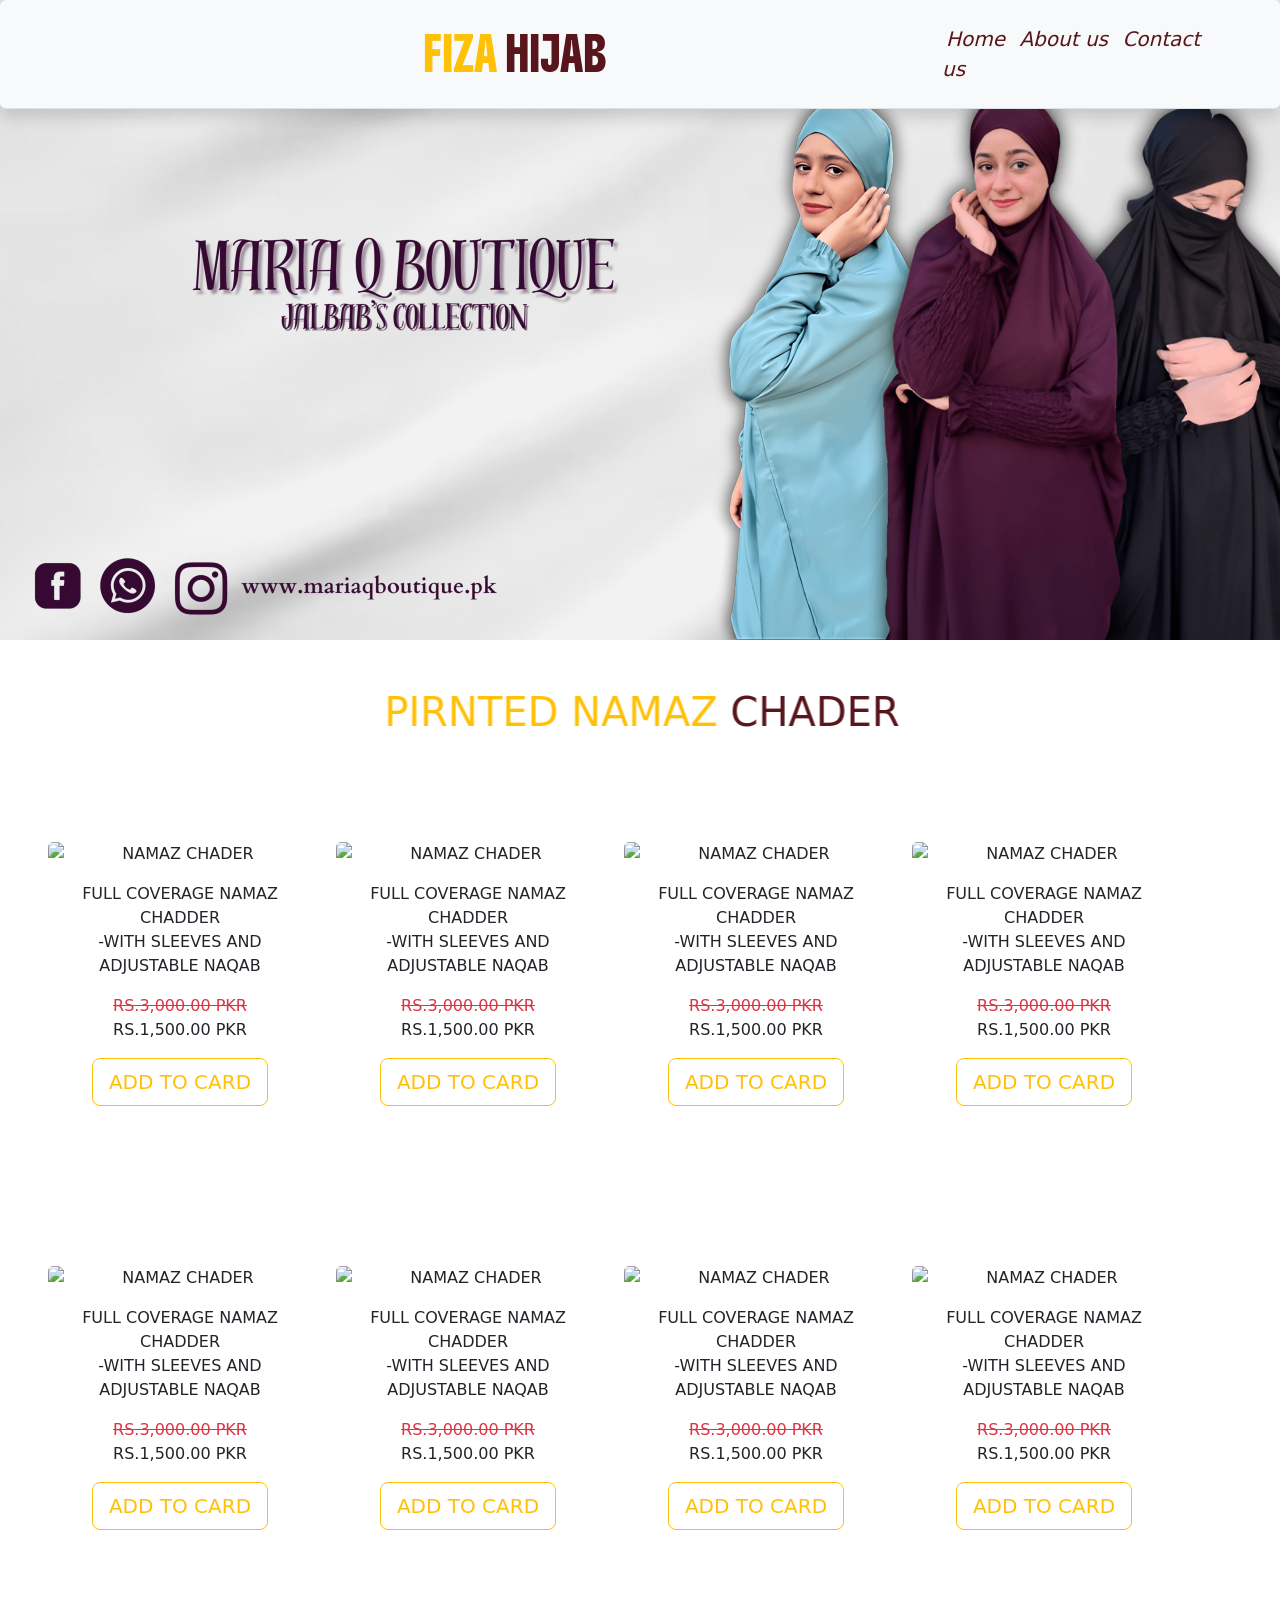
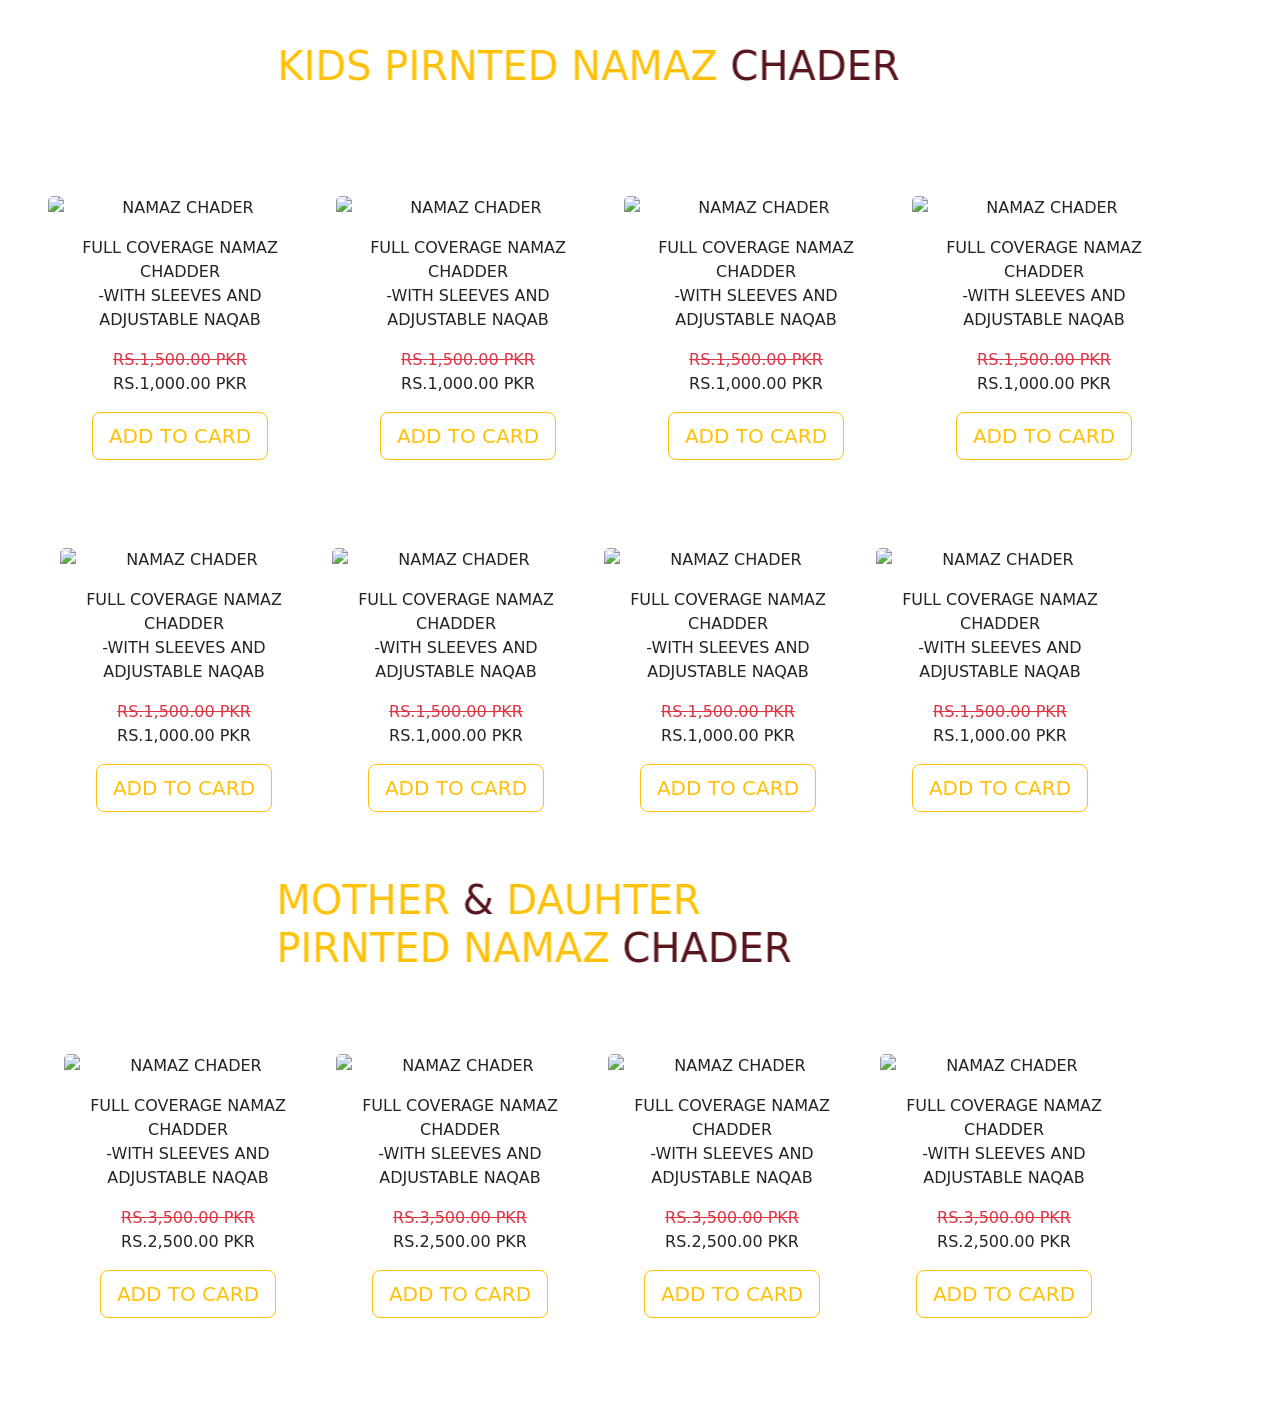
==== index.html @ 10ebd810 "done" ====
<!doctype html>
<html lang="en">

<head>
  <meta charset="utf-8">
  <meta name="viewport" content="width=device-width, initial-scale=1">
  <link rel="preconnect" href="https://fonts.googleapis.com">
  <link rel="preconnect" href="https://fonts.gstatic.com" crossorigin>
  <link href="https://fonts.googleapis.com/css2?family=Boldonse&display=swap" rel="stylesheet">
  <title>FIZA HIJAB</title>
  <link href="https://cdn.jsdelivr.net/npm/bootstrap@5.3.8/dist/css/bootstrap.min.css" rel="stylesheet"
    integrity="sha384-sRIl4kxILFvY47J16cr9ZwB07vP4J8+LH7qKQnuqkuIAvNWLzeN8tE5YBujZqJLB" crossorigin="anonymous">

  <link rel="shortcut icon" href="./Screenshot 2025-09-05 185003.png" type="image/x-icon">
  <link rel="stylesheet" href="style.css">
  <link rel="stylesheet" href="https://cdnjs.cloudflare.com/ajax/libs/font-awesome/7.0.1/css/all.min.css"
    integrity="sha512-2SwdPD6INVrV/lHTZbO2nodKhrnDdJK9/kg2XD1r9uGqPo1cUbujc+IYdlYdEErWNu69gVcYgdxlmVmzTWnetw=="
    crossorigin="anonymous" referrerpolicy="no-referrer" />
  <link href="https://cdn.jsdelivr.net/npm/bootstrap@5.3.8/dist/css/bootstrap.min.css" rel="stylesheet"
    integrity="sha384-sRIl4kxILFvY47J16cr9ZwB07vP4J8+LH7qKQnuqkuIAvNWLzeN8tE5YBujZqJLB" crossorigin="anonymous">
</head>

<body>
  <!-- navber start -->
  <nav class="navbar bg-body-tertiary p-4 border-bottom shadow p-3 mb-5 bg-body-tertiary rounded fixed-top ">

    <div class="container-fluid row  ">
      <div class="col-lg-3 col-12 fs-2 ">
        <a target="_blank" href="https://www.facebook.com/share/19aLzdrDQo/"><i
            class="fa-brands d-inline-block fa-facebook text-danger-emphasis f-hover"></i></a>
        <a target="_blank" href="#"><i
            class="fa-brands d-inline-block fa-instagram text-danger-emphasis f-hover"></i></a>
        <a target="_blank" href="#"><i class="fa-brands d-inline-block fa-tiktok  text-danger-emphasis f-hover"></i></a>
        <a target="_blank" href="#"><i
            class="fa-brands d-inline-block fa-whatsapp  text-danger-emphasis f-hover"></i></a>
      </div>
      <span class="navbar-brand text-warning col-12 col-lg-5 ms-auto display-1 fiza-1 fs-2">FIZA <span
          class="text-danger-emphasis fiza-1">HIJAB</span></span>

      <div class="col-lg-3 col-12 fs-5 text-decoration-none   ">
        <a class="fst-italic text-danger-emphasis f-hover text-decoration-none mx-1  " href="#">Home</a>
        <a class="fst-italic text-danger-emphasis f-hover text-decoration-none mx-1  " href="#">About us</a>
        <a class="fst-italic text-danger-emphasis f-hover text-decoration-none mx-1  " href="#">Contact us</a>
      </div>
    </div>

  </nav>

  <!-- navber end -->

  <!-- carousel start -->
  <div id="carouselExampleSlidesOnly" class="carousel slide" data-bs-ride="carousel">
    <div class="carousel-inner">
      <div class="carousel-item active">
        <img src="./mimg1.png" class="d-block w-100" alt="...">
      </div>
    </div>
  </div>
  <!-- carousel end -->
  <div class="h1fast1 text-danger-emphasis   mt-5 ">
    <h1>
      <marquee scrollamount="20" behavior="alternate" direction=""><span class="text-warning">PIRNTED  NAMAZ</span> CHADER
      </marquee>
    </h1>
  </div>
<!-- card div -->
<div class="container-fluid mt-5 p-5 row ">
<!-- card div -->

  <!-- 1st card  -->
<div class="card border border-0 text-center text-uppercase fn-1 col-12 col-md-6 col-lg-4" style="width: 18rem; ">
    <img  src="https://nestmart.pk/cdn/shop/files/Black_Printed_2.jpg?v=1755977857&width=1946" class="card-img-top" alt="namaz chader">
  <div class="card-body">
    <p class="card-text">FULL COVERAGE NAMAZ CHADDER <br>
    -with Sleeves and Adjustable Naqab</p>
    <p><del class="text-danger">Rs.3,000.00 PKR</del>  Rs.1,500.00 PKR</p>
    <a href="#" class="btn btn-outline-warning btn-lg ">ADD TO CARD</a>
  </div>
</div>
  <!-- end card -->
  
  <!-- 2nd card  -->
<div class="card border border-0 text-center text-uppercase fn-1 col-12 col-md-6 col-lg-4" style="width: 18rem; ">
    <img  src="https://encrypted-tbn0.gstatic.com/images?q=tbn:ANd9GcQ2t7GdJTYSuNLgSUA1rdZGjd8Aihmy1nOTPZFZrB8t_MzthNWeuzwJ4FavYzK85d4iuAw&usqp=CAU" class="card-img-top" alt="namaz chader">
  <div class="card-body">
    <p class="card-text">FULL COVERAGE NAMAZ CHADDER <br>
    -with Sleeves and Adjustable Naqab</p>
    <p><del class="text-danger">Rs.3,000.00 PKR</del>  Rs.1,500.00 PKR</p>
    <a href="#" class="btn btn-outline-warning btn-lg ">ADD TO CARD</a>
  </div>
</div>
  <!-- end card -->
  <!-- 3rd card  -->
<div class="card border border-0 text-center text-uppercase fn-1 col-12 col-md-6 col-lg-4" style="width: 18rem; ">
    <img  src="https://nestmart.pk/cdn/shop/files/Blue_Printed_1.jpg?v=1755977159&width=1946" class="card-img-top" alt="namaz chader">
  <div class="card-body">
    <p class="card-text">FULL COVERAGE NAMAZ CHADDER <br>
    -with Sleeves and Adjustable Naqab</p>
    <p><del class="text-danger">Rs.3,000.00 PKR</del>  Rs.1,500.00 PKR</p>
    <a href="#" class="btn btn-outline-warning btn-lg ">ADD TO CARD</a>
  </div>
</div>
  <!-- end card -->
  <!-- 4th card  -->
<div class="card border border-0 text-center text-uppercase fn-1 col-12 col-md-6 col-lg-4" style="width: 18rem; ">
    <img  src="https://encrypted-tbn0.gstatic.com/images?q=tbn:ANd9GcSQnok2SyeqtobXAgbUBeFMsJUK493Luf7ul19SRdlvSRoyYOZaDI8KP3OUewL8m6Y6zNc&usqp=CAU" class="card-img-top" alt="namaz chader">
  <div class="card-body">
    <p class="card-text">FULL COVERAGE NAMAZ CHADDER <br>
    -with Sleeves and Adjustable Naqab</p>
    <p><del class="text-danger">Rs.3,000.00 PKR</del>  Rs.1,500.00 PKR</p>
    <a href="#" class="btn btn-outline-warning btn-lg ">ADD TO CARD</a>
  </div>
</div>
  <!-- end card -->
</div>
  <!--2nd  card div -->
<div class="container-fluid mt-5 p-5 row ">
<!-- 2nd card div -->

  <!-- 5 card  -->
<div class="card border border-0 text-center text-uppercase fn-1 col-12 col-md-6 col-lg-4" style="width: 18rem; ">
    <img  src="https://thehijabeez.com.pk/cdn/shop/files/fb73f946-faf1-48b0-8425-aaac1136eb5e_1024x1024.jpg?v=1758300434" class="card-img-top" alt="namaz chader">
  <div class="card-body">
    <p class="card-text">FULL COVERAGE NAMAZ CHADDER <br>
    -with Sleeves and Adjustable Naqab</p>
    <p><del class="text-danger">Rs.3,000.00 PKR</del>  Rs.1,500.00 PKR</p>
    <a href="#" class="btn btn-outline-warning btn-lg ">ADD TO CARD</a>
  </div>
</div>
  <!-- end card -->
  
  <!-- 6 card  -->
<div class="card border border-0 text-center text-uppercase fn-1 col-12 col-md-6 col-lg-4" style="width: 18rem; ">
    <img  src="https://encrypted-tbn0.gstatic.com/images?q=tbn:ANd9GcSLEqKUgFFLWQw05s180hujdujSsFM_Joxyld-nWchlsbY2Rb70YZp7on-0rW2z0EnFUEc&usqp=CAU" class="card-img-top" alt="namaz chader">
  <div class="card-body">
    <p class="card-text">FULL COVERAGE NAMAZ CHADDER <br>
    -with Sleeves and Adjustable Naqab</p>
    <p><del class="text-danger">Rs.3,000.00 PKR</del>  Rs.1,500.00 PKR</p>
    <a href="#" class="btn btn-outline-warning btn-lg ">ADD TO CARD</a>
  </div>
</div>
  <!-- end card -->
  <!-- 7 card  -->
<div class="card border border-0 text-center text-uppercase fn-1 col-12 col-md-6 col-lg-4" style="width: 18rem; ">
    <img  src="https://thehijabeez.com.pk/cdn/shop/files/a576ddaf-c720-4d06-ae39-fe94fb3ca249_1_1080x.jpg?v=1758300332" class="card-img-top" alt="namaz chader">
  <div class="card-body">
    <p class="card-text">FULL COVERAGE NAMAZ CHADDER <br>
    -with Sleeves and Adjustable Naqab</p>
    <p><del class="text-danger">Rs.3,000.00 PKR</del>  Rs.1,500.00 PKR</p>
    <a href="#" class="btn btn-outline-warning btn-lg ">ADD TO CARD</a>
  </div>
</div>
  <!-- end card -->
  <!-- 8 card  -->
<div class="card border border-0 text-center text-uppercase fn-1 col-12 col-md-6 col-lg-4" style="width: 18rem; ">
    <img  src="https://thehijabeez.com.pk/cdn/shop/files/8c40b5a5-022a-465f-9824-40803492037e_1080x.jpg?v=1758300287" class="card-img-top" alt="namaz chader">
  <div class="card-body">
    <p class="card-text">FULL COVERAGE NAMAZ CHADDER <br>
    -with Sleeves and Adjustable Naqab</p>
    <p><del class="text-danger">Rs.3,000.00 PKR</del>  Rs.1,500.00 PKR</p>
    <a href="#" class="btn btn-outline-warning btn-lg ">ADD TO CARD</a>
  </div>
</div>
  <!-- end card -->
</div>

<div class="h1fast1 text-danger-emphasis   mt-5 ">
    <h1>
      <marquee scrollamount="20" behavior="alternate" direction=""><span class="text-warning">KIDS PIRNTED  NAMAZ</span> CHADER
      </marquee>
    </h1>
  </div>
  
  <!--k 1  card div -->
<div class="container-fluid mt-5 p-5 row ">
<!-- k 1 card div -->

  <!-- 1 card  -->
<div class="card border border-0 text-center text-uppercase fn-1 col-12 col-md-6 col-lg-4" style="width: 18rem; ">
    <img  src="https://i0.wp.com/clothifydotpk.com/wp-content/uploads/2025/07/KNC_01_131-8.webp?fit=620%2C620&ssl=1" class="card-img-top" alt="namaz chader">
  <div class="card-body">
    <p class="card-text">FULL COVERAGE NAMAZ CHADDER <br>
    -with Sleeves and Adjustable Naqab</p>
    <p><del class="text-danger">Rs.1,500.00 PKR</del>  Rs.1,000.00 PKR</p>
    <a href="#" class="btn btn-outline-warning btn-lg ">ADD TO CARD</a>
  </div>
</div>
  <!-- end card -->
  
  
  <!-- 2 card  -->
<div class="card border border-0 text-center text-uppercase fn-1 col-12 col-md-6 col-lg-4" style="width: 18rem; ">
    <img  src="https://i0.wp.com/clothifydotpk.com/wp-content/uploads/2025/07/KNC_01_129-4.webp?fit=430%2C430&ssl=1" class="card-img-top" alt="namaz chader">
  <div class="card-body">
    <p class="card-text">FULL COVERAGE NAMAZ CHADDER <br>
    -with Sleeves and Adjustable Naqab</p>
    <p><del class="text-danger">Rs.1,500.00 PKR</del>  Rs.1,000.00 PKR</p>
    <a href="#" class="btn btn-outline-warning btn-lg ">ADD TO CARD</a>
  </div>
</div>
  <!-- end card -->
  
  <!-- 3 card  -->
<div class="card border border-0 text-center text-uppercase fn-1 col-12 col-md-6 col-lg-4" style="width: 18rem; ">
    <img  src="https://i0.wp.com/clothifydotpk.com/wp-content/uploads/2025/07/KNC_01_131-10.webp?fit=620%2C620&ssl=1" class="card-img-top" alt="namaz chader">
  <div class="card-body">
    <p class="card-text">FULL COVERAGE NAMAZ CHADDER <br>
    -with Sleeves and Adjustable Naqab</p>
    <p><del class="text-danger">Rs.1,500.00 PKR</del>  Rs.1,000.00 PKR</p>
    <a href="#" class="btn btn-outline-warning btn-lg ">ADD TO CARD</a>
  </div>
</div>
  <!-- end card -->
  
  <!-- 4 card  -->
<div class="card border border-0 text-center text-uppercase fn-1 col-12 col-md-6 col-lg-4" style="width: 18rem; ">
    <img  src="https://i0.wp.com/clothifydotpk.com/wp-content/uploads/2025/07/KNC_01_128-1.webp?fit=430%2C430&ssl=1" class="card-img-top" alt="namaz chader">
  <div class="card-body">
    <p class="card-text">FULL COVERAGE NAMAZ CHADDER <br>
    -with Sleeves and Adjustable Naqab</p>
    <p><del class="text-danger">Rs.1,500.00 PKR</del>  Rs.1,000.00 PKR</p>
    <a href="#" class="btn btn-outline-warning btn-lg ">ADD TO CARD</a>
  </div>
</div>
  <!-- end card -->
  
    <!--k 2  card div -->
<div class="container-fluid mt-5 p-4 row ">
<!-- k 2 card div -->

  <!-- 5 card  -->
<div class="card border border-0 text-center text-uppercase fn-1 col-12 col-md-6 col-lg-4" style="width: 17rem; ">
    <img  src="https://i0.wp.com/clothifydotpk.com/wp-content/uploads/2025/09/NC_87_0675-3.jpeg?fit=430%2C430&ssl=1" class="card-img-top" alt="namaz chader">
  <div class="card-body">
    <p class="card-text">FULL COVERAGE NAMAZ CHADDER <br>
    -with Sleeves and Adjustable Naqab</p>
    <p><del class="text-danger">Rs.1,500.00 PKR</del>  Rs.1,000.00 PKR</p>
    <a href="#" class="btn btn-outline-warning btn-lg ">ADD TO CARD</a>
  </div>
</div>
  <!-- end card -->
  
  
  <!-- 6 card  -->
<div class="card border border-0 text-center text-uppercase fn-1 col-12 col-md-6 col-lg-4" style="width: 17rem; ">
    <img  src="https://encrypted-tbn0.gstatic.com/images?q=tbn:ANd9GcSHsXSlR7_ahhY0a69qNhg3-5O04A54MzZ312PqrbNtUy6qPBqxAMJPSV-TQIoI1QElXtY&usqp=CAU" class="card-img-top" alt="namaz chader">
  <div class="card-body">
    <p class="card-text">FULL COVERAGE NAMAZ CHADDER <br>
    -with Sleeves and Adjustable Naqab</p>
    <p><del class="text-danger">Rs.1,500.00 PKR</del>  Rs.1,000.00 PKR</p>
    <a href="#" class="btn btn-outline-warning btn-lg ">ADD TO CARD</a>
  </div>
</div>
  <!-- end card -->
  
  <!-- 7 card  -->
<div class="card border border-0 text-center text-uppercase fn-1 col-12 col-md-6 col-lg-4" style="width: 17rem; ">
    <img  src="https://i0.wp.com/clothifydotpk.com/wp-content/uploads/2025/07/Kids_016348-26.webp?fit=430%2C430&ssl=1" class="card-img-top" alt="namaz chader">
  <div class="card-body">
    <p class="card-text">FULL COVERAGE NAMAZ CHADDER <br>
    -with Sleeves and Adjustable Naqab</p>
    <p><del class="text-danger">Rs.1,500.00 PKR</del>  Rs.1,000.00 PKR</p>
    <a href="#" class="btn btn-outline-warning btn-lg ">ADD TO CARD</a>
  </div>
</div>
  <!-- end card -->
  
  <!-- 8 card  -->
<div class="card border border-0 text-center text-uppercase fn-1 col-12 col-md-6 col-lg-4" style="width: 17rem; ">
    <img  src="https://i0.wp.com/clothifydotpk.com/wp-content/uploads/2025/07/Kids_016348-24.webp?fit=620%2C620&ssl=1" class="card-img-top" alt="namaz chader">
  <div class="card-body">
    <p class="card-text">FULL COVERAGE NAMAZ CHADDER <br>
    -with Sleeves and Adjustable Naqab</p>
    <p><del class="text-danger">Rs.1,500.00 PKR</del>  Rs.1,000.00 PKR</p>
    <a href="#" class="btn btn-outline-warning btn-lg ">ADD TO CARD</a>
  </div>
</div>
  <!-- end card -->
  
<div class="h1fast1 text-danger-emphasis   mt-5 ">
    <h1>
      <marquee scrollamount="20" behavior="alternate" direction=""><span class="text-warning">MOTHER <span class="text-danger-emphasis">&</span>  DAUHTER <br> PIRNTED  NAMAZ</span> CHADER
      </marquee>
    </h1>
  </div>
  
  <!--m d 1  card div -->
<div class="container-fluid mt-5 p-3 row ">
<!-- m d 1 card div -->

  <!-- 1 card  -->
<div class="card border border-0 text-center text-uppercase fn-1 col-12 col-md-6 col-lg-4" style="width: 17rem; ">
    <img  src="https://www.myridah.com/cdn/shop/files/IMG_1886_2875x.heic?v=1755846395" class="card-img-top" alt="namaz chader">
  <div class="card-body">
    <p class="card-text">FULL COVERAGE NAMAZ CHADDER <br>
    -with Sleeves and Adjustable Naqab</p>
    <p><del class="text-danger">Rs.3,500.00 PKR</del>  Rs.2,500.00 PKR</p>
    <a href="#" class="btn btn-outline-warning btn-lg ">ADD TO CARD</a>
  </div>
</div>
  <!-- end card -->
  <!-- 2 card  -->
<div class="card border border-0 text-center text-uppercase fn-1 col-12 col-md-6 col-lg-4" style="width: 17rem; ">
    <img  src="https://encrypted-tbn0.gstatic.com/images?q=tbn:ANd9GcTVSI5Usj8Eyuk9NFDyIeNI9KNn0sMAA9sJHeyNDo996BEfHf8R6nX0EuRWQoADFwHW1hs&usqp=CAU" class="card-img-top" alt="namaz chader">
  <div class="card-body">
    <p class="card-text">FULL COVERAGE NAMAZ CHADDER <br>
    -with Sleeves and Adjustable Naqab</p>
    <p><del class="text-danger">Rs.3,500.00 PKR</del>  Rs.2,500.00 PKR</p>
    <a href="#" class="btn btn-outline-warning btn-lg ">ADD TO CARD</a>
  </div>
</div>
  <!-- end card -->
  <!-- 3 card  -->
<div class="card border border-0 text-center text-uppercase fn-1 col-12 col-md-6 col-lg-4" style="width: 17rem; ">
    <img  src="https://encrypted-tbn0.gstatic.com/images?q=tbn:ANd9GcQxvTDb_nmtfLIZoaVXEabsSWBiqWGL2kjpuYx4VvylIm1HzwGL3Dp1R8AJ00SD0vdVK-4&usqp=CAU" class="card-img-top" alt="namaz chader">
  <div class="card-body">
    <p class="card-text">FULL COVERAGE NAMAZ CHADDER <br>
    -with Sleeves and Adjustable Naqab</p>
    <p><del class="text-danger">Rs.3,500.00 PKR</del>  Rs.2,500.00 PKR</p>
    <a href="#" class="btn btn-outline-warning btn-lg ">ADD TO CARD</a>
  </div>
</div>
  <!-- end card -->
  <!-- 4 card  -->
<div class="card border border-0 text-center text-uppercase fn-1 col-12 col-md-6 col-lg-4" style="width: 17rem; ">
    <img  src="https://encrypted-tbn0.gstatic.com/images?q=tbn:ANd9GcSTZKk8ZSHGhzzXc7JnEbcPeNb1FQL9WliFCXaIwSWEve6ct7aguDvtCYqHVpZ1JR9-Xxk&usqp=CAU" class="card-img-top" alt="namaz chader">
  <div class="card-body">
    <p class="card-text">FULL COVERAGE NAMAZ CHADDER <br>
    -with Sleeves and Adjustable Naqab</p>
    <p><del class="text-danger">Rs.3,500.00 PKR</del>  Rs.2,500.00 PKR</p>
    <a href="#" class="btn btn-outline-warning btn-lg ">ADD TO CARD</a>
  </div>
</div>
  <!-- end card -->
  
  
  
  
  
  
  <script src="https://cdn.jsdelivr.net/npm/bootstrap@5.3.8/dist/js/bootstrap.bundle.min.js"
    integrity="sha384-FKyoEForCGlyvwx9Hj09JcYn3nv7wiPVlz7YYwJrWVcXK/BmnVDxM+D2scQbITxI"
    crossorigin="anonymous"></script>
  <script src="https://cdn.jsdelivr.net/npm/bootstrap@5.3.8/dist/js/bootstrap.bundle.min.js"
    integrity="sha384-FKyoEForCGlyvwx9Hj09JcYn3nv7wiPVlz7YYwJrWVcXK/BmnVDxM+D2scQbITxI"
    crossorigin="anonymous"></script>

</body>

</html>
---- style.css ----
.fiza-1{
    font-family: "Boldonse", system-ui;
  font-weight: 400;
  font-style: normal;
}
.fiza-2{
     font-family: "Story Script", sans-serif;
  font-weight: 400;
  font-style: normal;
}
.f-hover:hover{
  color: rgb(241, 174, 18) !important;
}

.fn-1{
   transform: rotate(); 
    transition: transform 0.5s ease-in-out;
}
.fn-1:hover {
  transform: rotate(360deg);
}
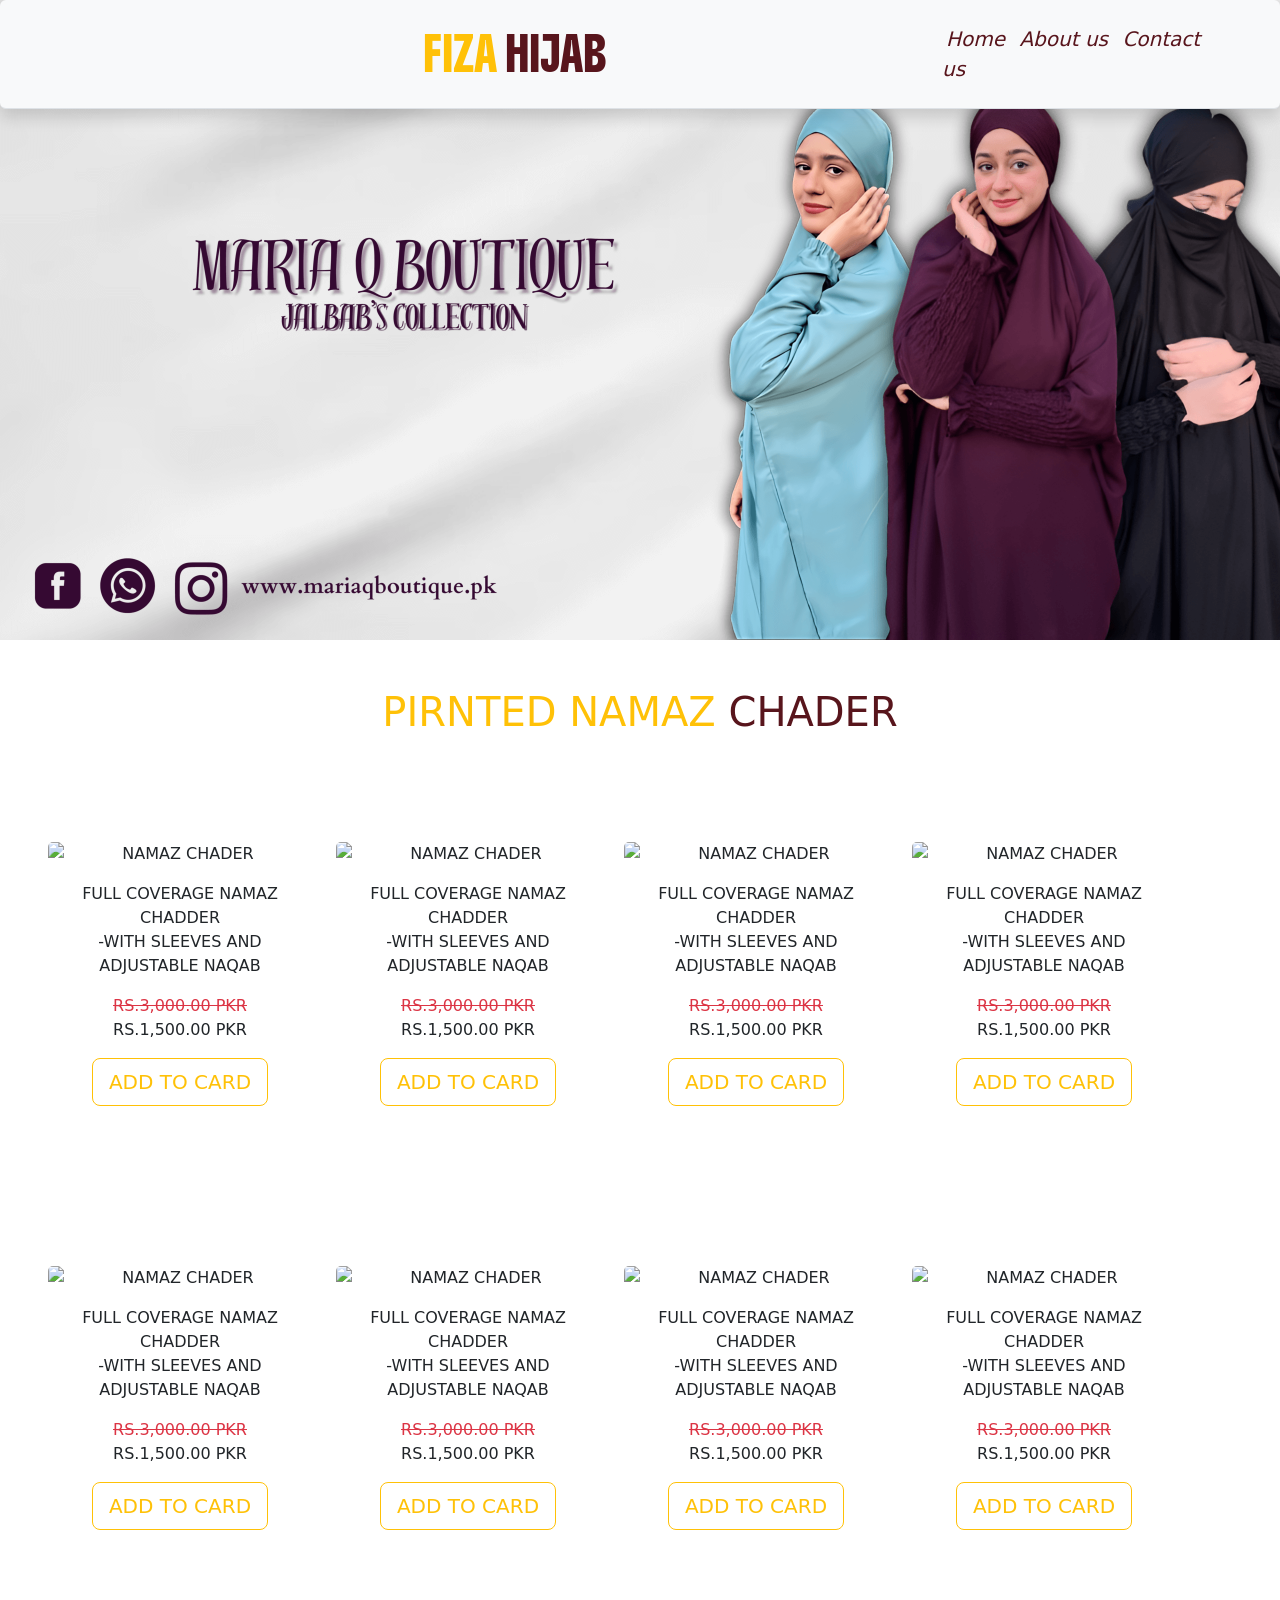
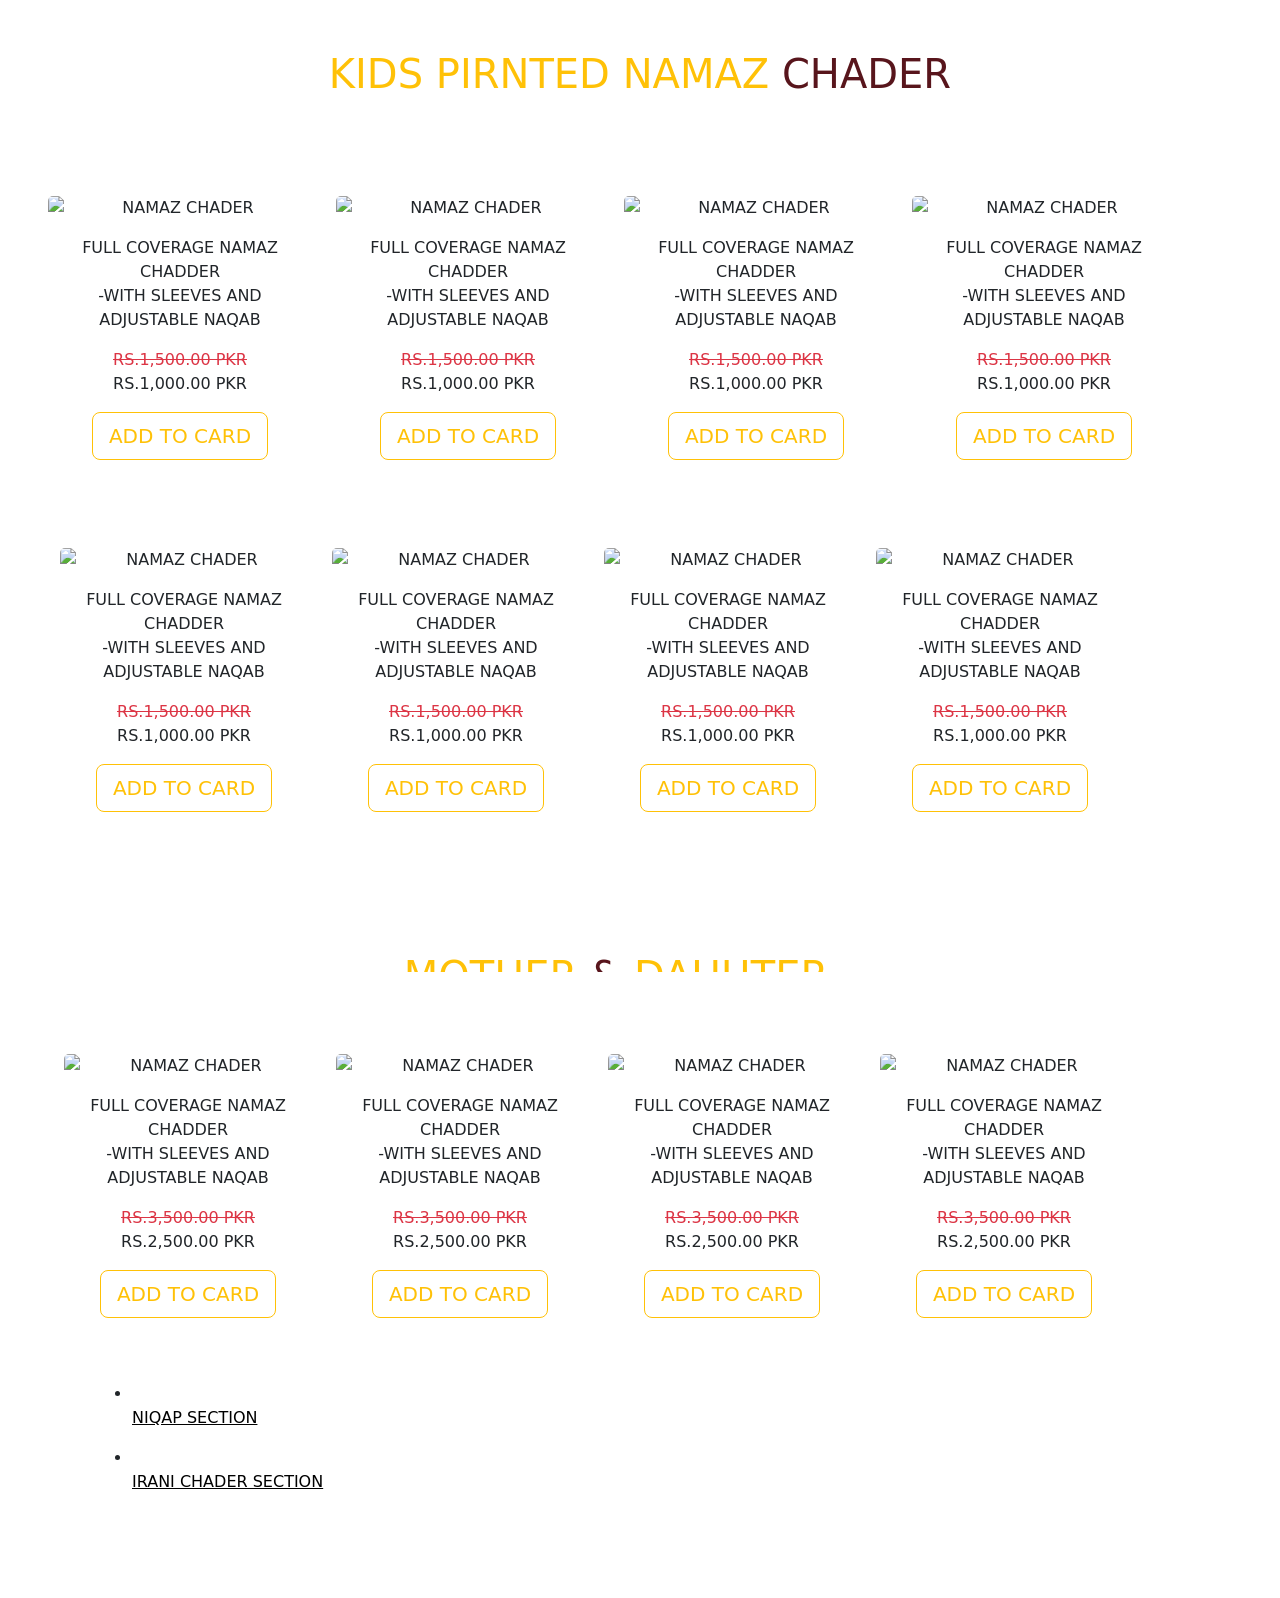
==== commit c71c8a53: "done" ====
--- a/index.html
+++ b/index.html
@@ -21,6 +21,7 @@
 </head>
 
 <body>
+  <!-- ----------------------------------------header start---------------------------------------------------- -->
   <!-- navber start -->
   <nav class="navbar bg-body-tertiary p-4 border-bottom shadow p-3 mb-5 bg-body-tertiary rounded fixed-top ">
 
@@ -45,9 +46,13 @@
     </div>
 
   </nav>
-
+  
   <!-- navber end -->
-
+  
+  <!-- ----------------------------------------header end---------------------------------------------------- -->
+  
+  <!-- ----------------------------------------body start---------------------------------------------------- -->
+  
   <!-- carousel start -->
   <div id="carouselExampleSlidesOnly" class="carousel slide" data-bs-ride="carousel">
     <div class="carousel-inner">
@@ -59,7 +64,7 @@
   <!-- carousel end -->
   <div class="h1fast1 text-danger-emphasis   mt-5 ">
     <h1>
-      <marquee scrollamount="20" behavior="alternate" direction=""><span class="text-warning">PIRNTED  NAMAZ</span> CHADER
+      <marquee class="text-center"  scrollamount="3" behavior="slide" direction="up"><span class="text-warning">PIRNTED  NAMAZ</span> CHADER
       </marquee>
     </h1>
   </div>
@@ -166,7 +171,7 @@
 
 <div class="h1fast1 text-danger-emphasis   mt-5 ">
     <h1>
-      <marquee scrollamount="20" behavior="alternate" direction=""><span class="text-warning">KIDS PIRNTED  NAMAZ</span> CHADER
+      <marquee class="text-center"  scrollamount="2" behavior="slide" direction="up"><span class="text-warning">KIDS PIRNTED  NAMAZ</span> CHADER
       </marquee>
     </h1>
   </div>
@@ -279,7 +284,7 @@
   
 <div class="h1fast1 text-danger-emphasis   mt-5 ">
     <h1>
-      <marquee scrollamount="20" behavior="alternate" direction=""><span class="text-warning">MOTHER <span class="text-danger-emphasis">&</span>  DAUHTER <br> PIRNTED  NAMAZ</span> CHADER
+      <marquee class="text-center" scrollamount="1" behavior="slide" direction="up"><span class="text-warning">MOTHER <span class="text-danger-emphasis">&</span>  DAUHTER <br> PIRNTED  NAMAZ</span> CHADER
       </marquee>
     </h1>
   </div>
@@ -329,10 +334,26 @@
     -with Sleeves and Adjustable Naqab</p>
     <p><del class="text-danger">Rs.3,500.00 PKR</del>  Rs.2,500.00 PKR</p>
     <a href="#" class="btn btn-outline-warning btn-lg ">ADD TO CARD</a>
-  </div>
-</div>
-  <!-- end card -->
-  
+    </div>
+</div>
+  <!-- end card -->
+  
+<div class="pt-5 ps-5" > <ul>
+  <li>
+<a href="#" class="anchor1"><img src="https://img.freepik.com/premium-vector/vector-girl-wearing-niqab_917710-41.jpg?w=360" width="100px" alt="">
+<p>NIQAP SECTION</p></a>
+</li>
+<li><a href="#" class="anchor1"><img src="https://encrypted-tbn0.gstatic.com/images?q=tbn:ANd9GcQoYaZyGMylX3ib0GTUu2CgAMmsreUe2EMMtA&s" width="100px" alt="">
+<p>IRANI CHADER SECTION</p></a></li>
+</ul>
+
+  </div>
+
+
+
+
+
+  <!-- ----------------------------------------body endx  ---------------------------------------------------- -->
   
   
   
--- a/style.css
+++ b/style.css
@@ -18,4 +18,10 @@
 }
 .fn-1:hover {
   transform: rotate(360deg);
+}
+.anchor1{
+  color: black;
+}
+.anchor1:hover{
+  color: rgb(241, 174, 18) !important;
 }
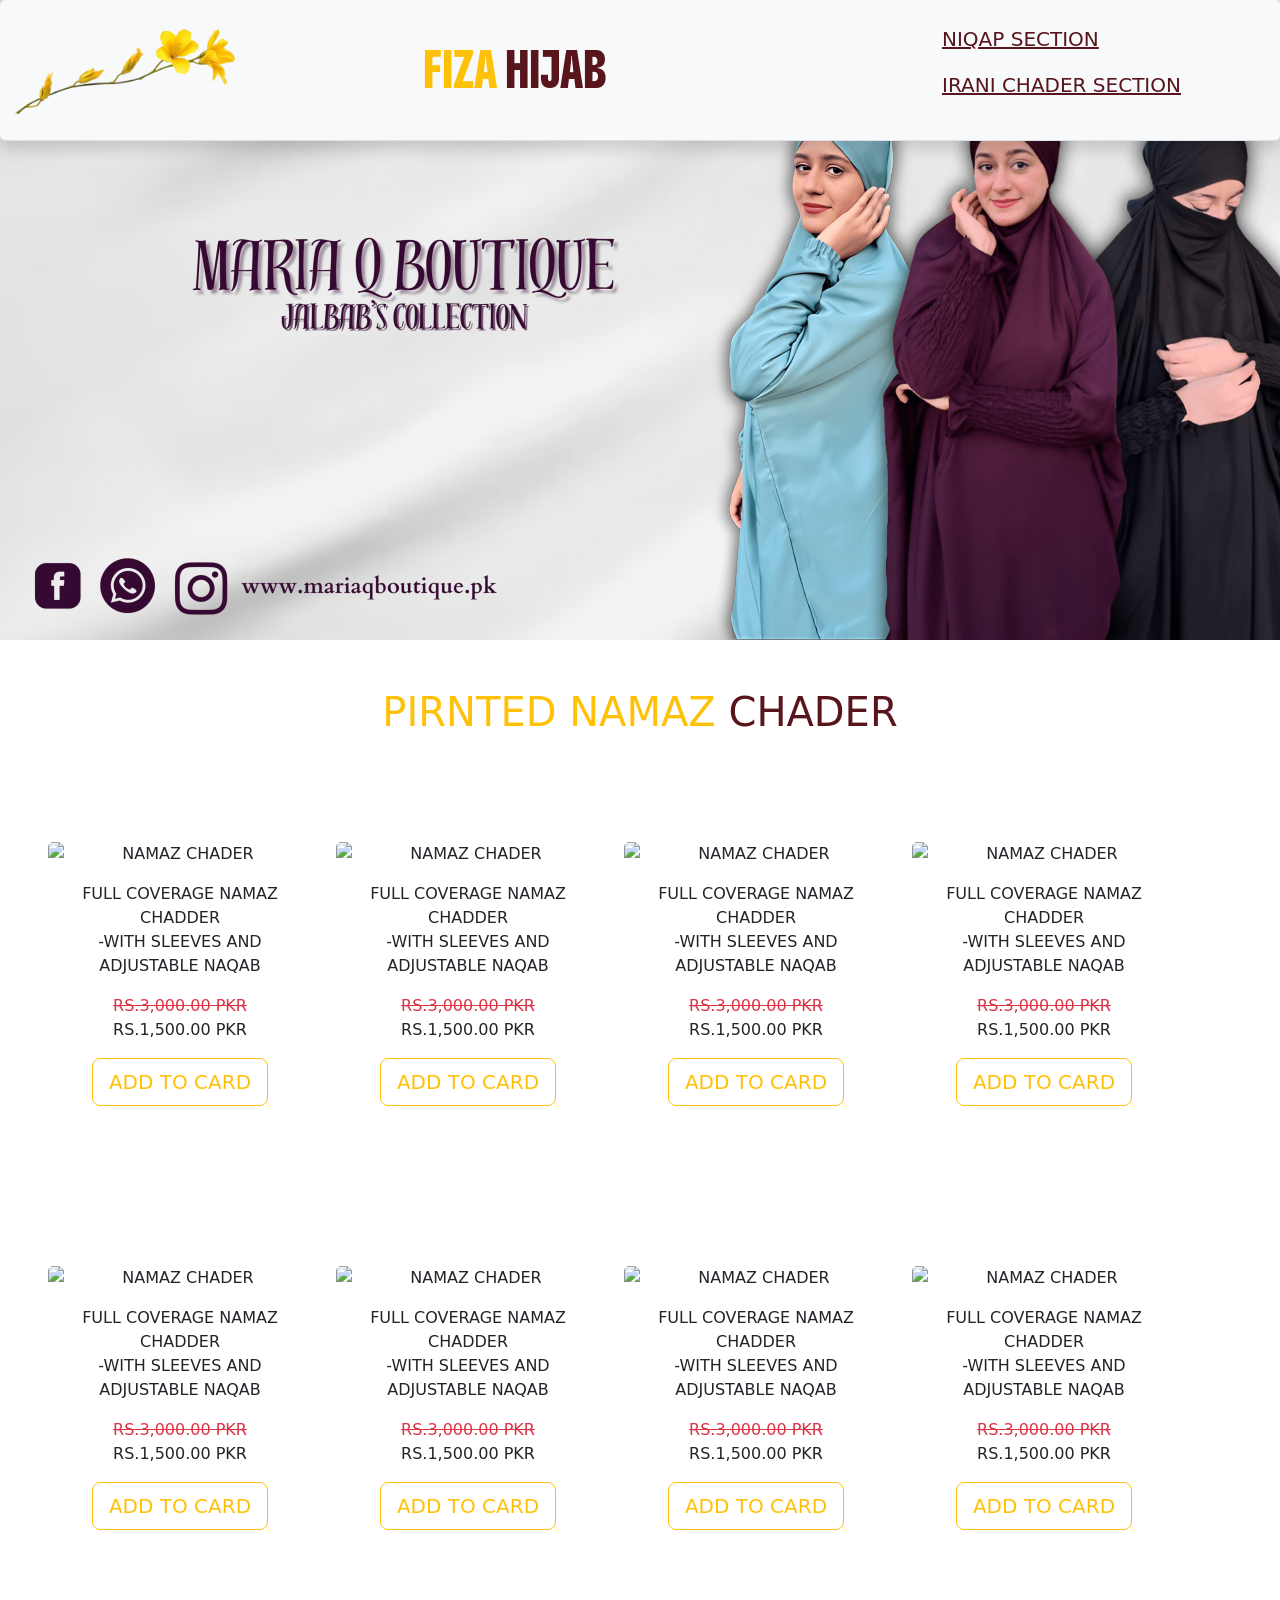
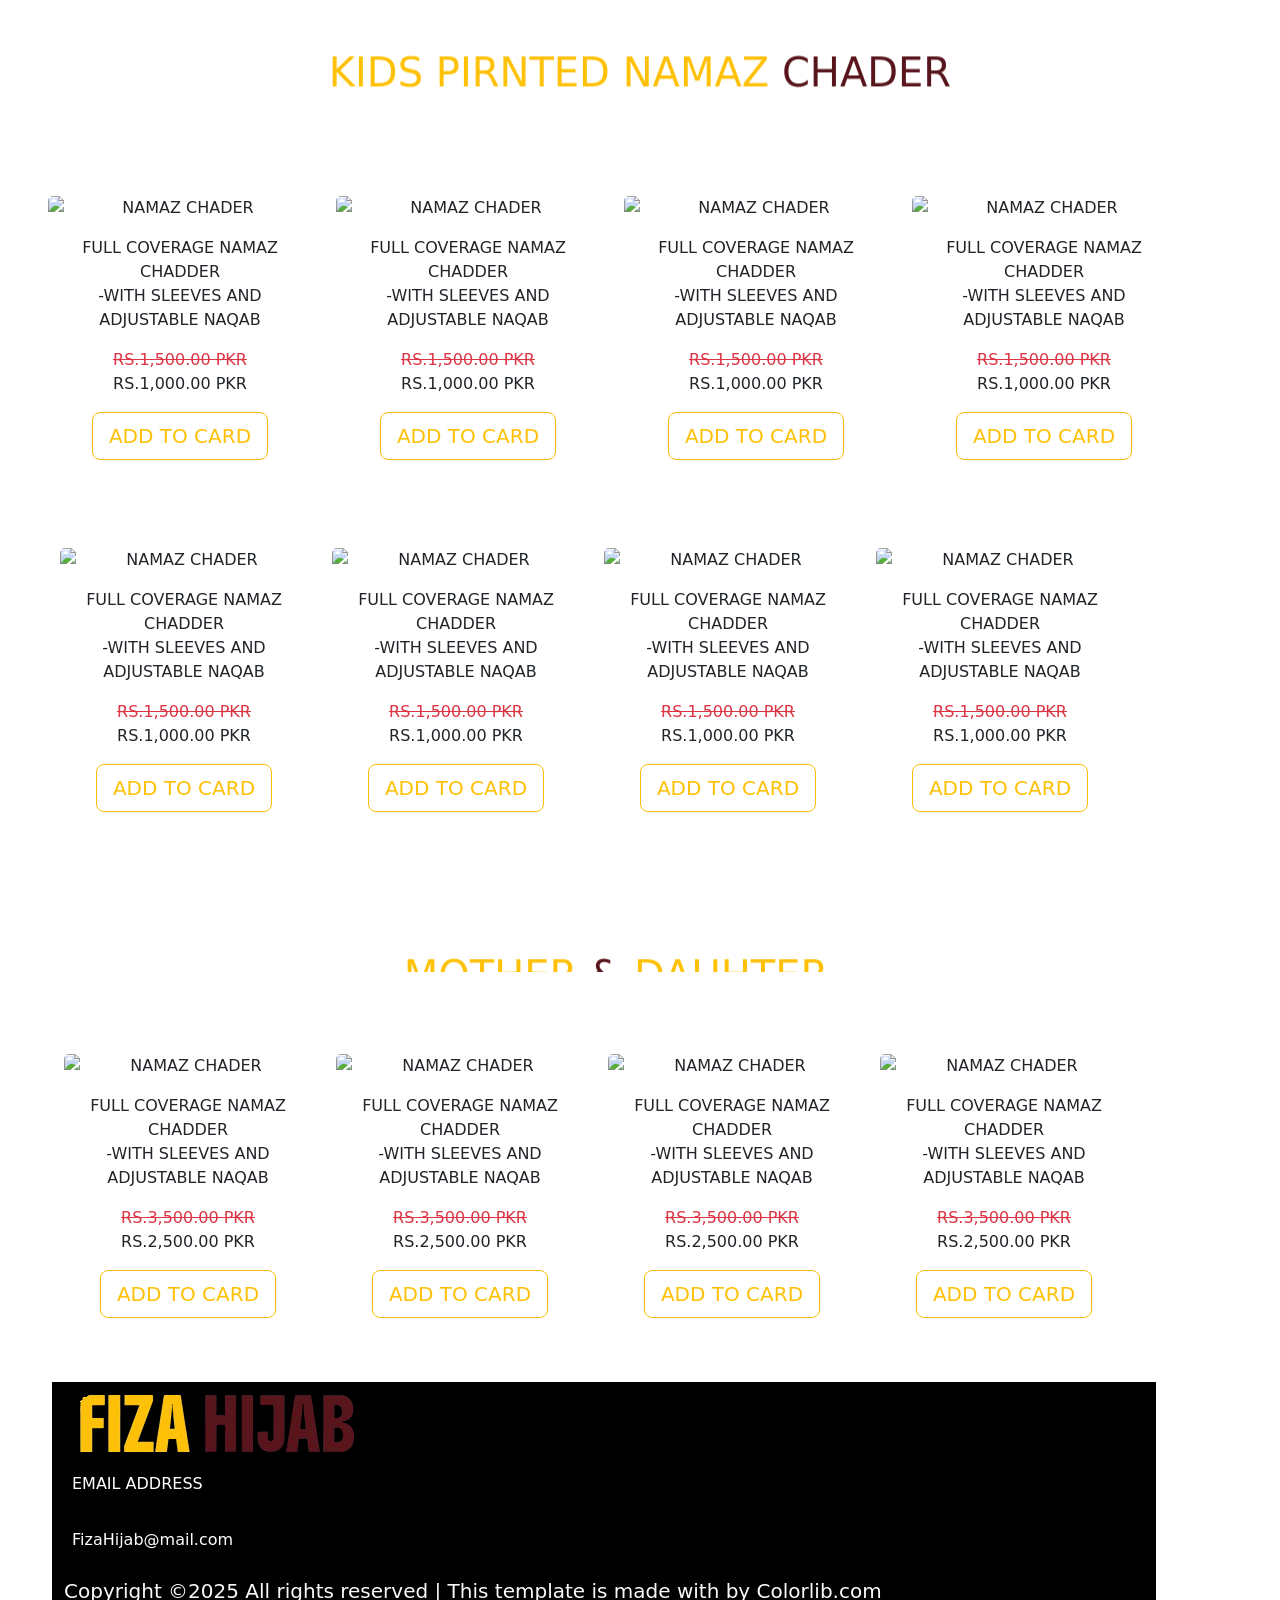
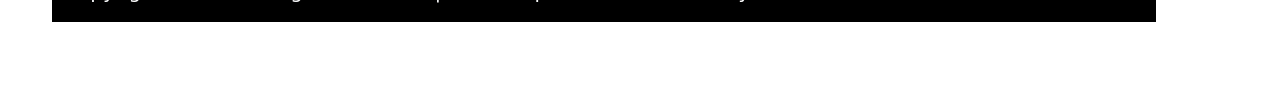
==== commit caf8afbe: "done" ====
--- a/index.html
+++ b/index.html
@@ -12,18 +12,18 @@
     integrity="sha384-sRIl4kxILFvY47J16cr9ZwB07vP4J8+LH7qKQnuqkuIAvNWLzeN8tE5YBujZqJLB" crossorigin="anonymous">
 
   <link rel="shortcut icon" href="./Screenshot 2025-09-05 185003.png" type="image/x-icon">
-  <link rel="stylesheet" href="style.css">
   <link rel="stylesheet" href="https://cdnjs.cloudflare.com/ajax/libs/font-awesome/7.0.1/css/all.min.css"
     integrity="sha512-2SwdPD6INVrV/lHTZbO2nodKhrnDdJK9/kg2XD1r9uGqPo1cUbujc+IYdlYdEErWNu69gVcYgdxlmVmzTWnetw=="
     crossorigin="anonymous" referrerpolicy="no-referrer" />
   <link href="https://cdn.jsdelivr.net/npm/bootstrap@5.3.8/dist/css/bootstrap.min.css" rel="stylesheet"
     integrity="sha384-sRIl4kxILFvY47J16cr9ZwB07vP4J8+LH7qKQnuqkuIAvNWLzeN8tE5YBujZqJLB" crossorigin="anonymous">
+    <link rel="stylesheet" href="style.css">
 </head>
 
 <body>
   <!-- ----------------------------------------header start---------------------------------------------------- -->
   <!-- navber start -->
-  <nav class="navbar bg-body-tertiary p-4 border-bottom shadow p-3 mb-5 bg-body-tertiary rounded fixed-top ">
+  <nav id="nav" class=" backgrondimg navbar bg-body-tertiary p-4 border-bottom shadow p-3 mb-5 bg-body-tertiary rounded fixed-top ">
 
     <div class="container-fluid row  ">
       <div class="col-lg-3 col-12 fs-2 ">
@@ -38,10 +38,10 @@
       <span class="navbar-brand text-warning col-12 col-lg-5 ms-auto display-1 fiza-1 fs-2">FIZA <span
           class="text-danger-emphasis fiza-1">HIJAB</span></span>
 
-      <div class="col-lg-3 col-12 fs-5 text-decoration-none   ">
-        <a class="fst-italic text-danger-emphasis f-hover text-decoration-none mx-1  " href="#">Home</a>
-        <a class="fst-italic text-danger-emphasis f-hover text-decoration-none mx-1  " href="#">About us</a>
-        <a class="fst-italic text-danger-emphasis f-hover text-decoration-none mx-1  " href="#">Contact us</a>
+      <div class="col-lg-3 col-12  text-decoration-none   ">
+  
+        <a class="text-danger-emphasis f-hover   " href="./niqab/niqab.html"><p class="niqabtext">NIQAP SECTION</p></a>
+        <a class=" text-danger-emphasis f-hover " href="./IRANI CHADER/idani.html"><p class="niqabtext">IRANI CHADER SECTION</p></a>
       </div>
     </div>
 
@@ -337,28 +337,23 @@
     </div>
 </div>
   <!-- end card -->
-  
-<div class="pt-5 ps-5" > <ul>
-  <li>
-<a href="#" class="anchor1"><img src="https://img.freepik.com/premium-vector/vector-girl-wearing-niqab_917710-41.jpg?w=360" width="100px" alt="">
-<p>NIQAP SECTION</p></a>
-</li>
-<li><a href="#" class="anchor1"><img src="https://encrypted-tbn0.gstatic.com/images?q=tbn:ANd9GcQoYaZyGMylX3ib0GTUu2CgAMmsreUe2EMMtA&s" width="100px" alt="">
-<p>IRANI CHADER SECTION</p></a></li>
-</ul>
-
-  </div>
-
-
-
-
-
-  <!-- ----------------------------------------body endx  ---------------------------------------------------- -->
-  
-  
-  
-  
-  
+
+  <!-- ----------------------------------------body end  ---------------------------------------------------- -->
+  <!-- ----------------------------------------footer start  ---------------------------------------------------- -->
+  <div class="footermin container-fluid mt-5">
+    <div class="imgdiv"><img src="./fizahijab-removebg-preview.png" alt="">
+    <p class="p-2">EMAIL ADDRESS</p><p class="p-2">FizaHijab@mail.com</p>
+  </div>
+  </div>
+  
+  <!-- footer last start -->
+<div id="footer" class="container-fluid bg-black text-light lcolor">
+    <p class="lead">Copyright ©2025 All rights reserved | This template is made with <i class="fa-solid fa-heart"></i> <span class="light">by Colorlib.com</span></p>
+</div>
+<!-- footer last end -->
+  
+  
+  <script src="app.js"></script>
   <script src="https://cdn.jsdelivr.net/npm/bootstrap@5.3.8/dist/js/bootstrap.bundle.min.js"
     integrity="sha384-FKyoEForCGlyvwx9Hj09JcYn3nv7wiPVlz7YYwJrWVcXK/BmnVDxM+D2scQbITxI"
     crossorigin="anonymous"></script>
--- a/style.css
+++ b/style.css
@@ -13,15 +13,30 @@
 }
 
 .fn-1{
-   transform: rotate(); 
-    transition: transform 0.5s ease-in-out;
+   transform: scale(); 
+    /* transition: transform 0.5s ease-in-out; */
 }
 .fn-1:hover {
-  transform: rotate(360deg);
+  transform: scale(1.1)
+  /* border:2px solid black; */
 }
 .anchor1{
   color: black;
 }
 .anchor1:hover{
   color: rgb(241, 174, 18) !important;
+}
+.backgrondimg{
+background-image: url("./360_F_658213577_ayMyHpd9K2on301GWB0DzeOyxWM0XLiX-removebg-preview.png");
+  background-repeat: no-repeat;
+  background-size:250px;
+  background-attachment: fixed;
+}
+.niqabtext{
+  font-size: 20px;
+}
+.footermin{
+  color: white;
+  background-color: black;
+  width: 100%; 
 }
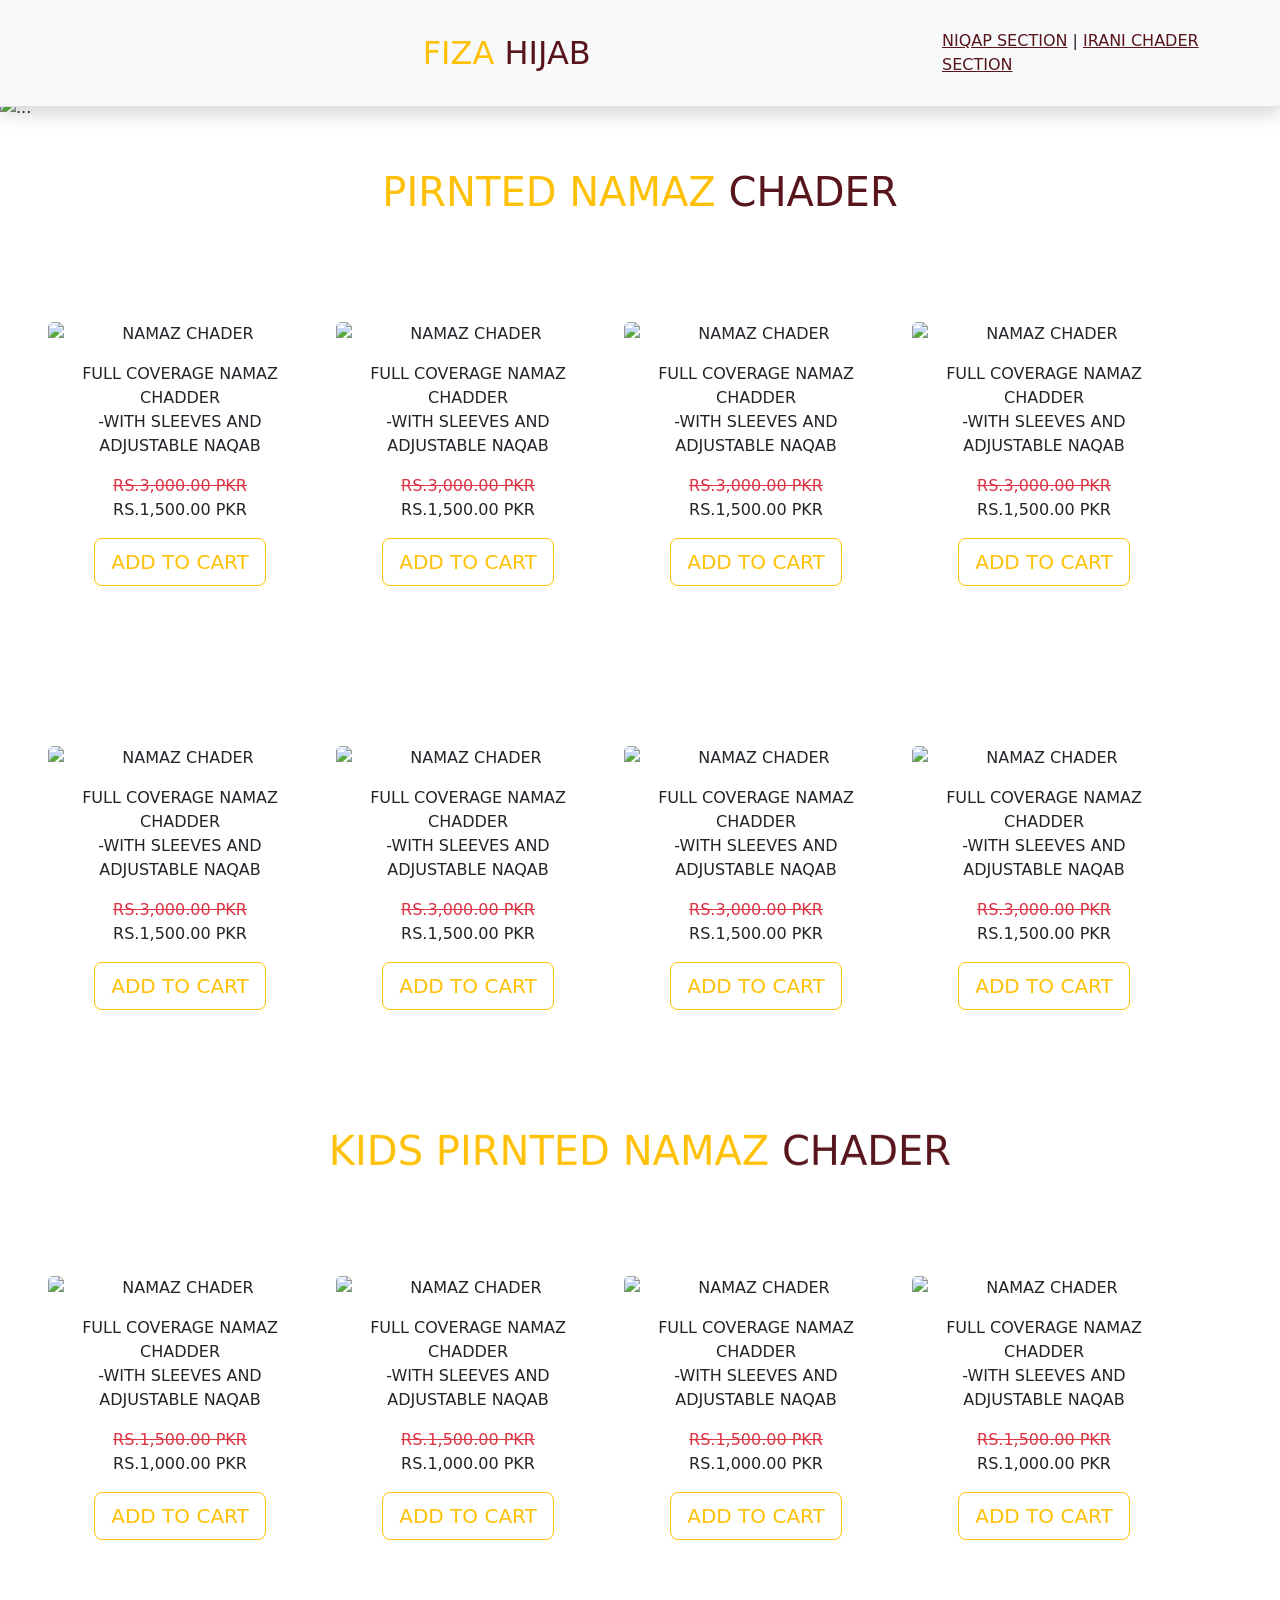
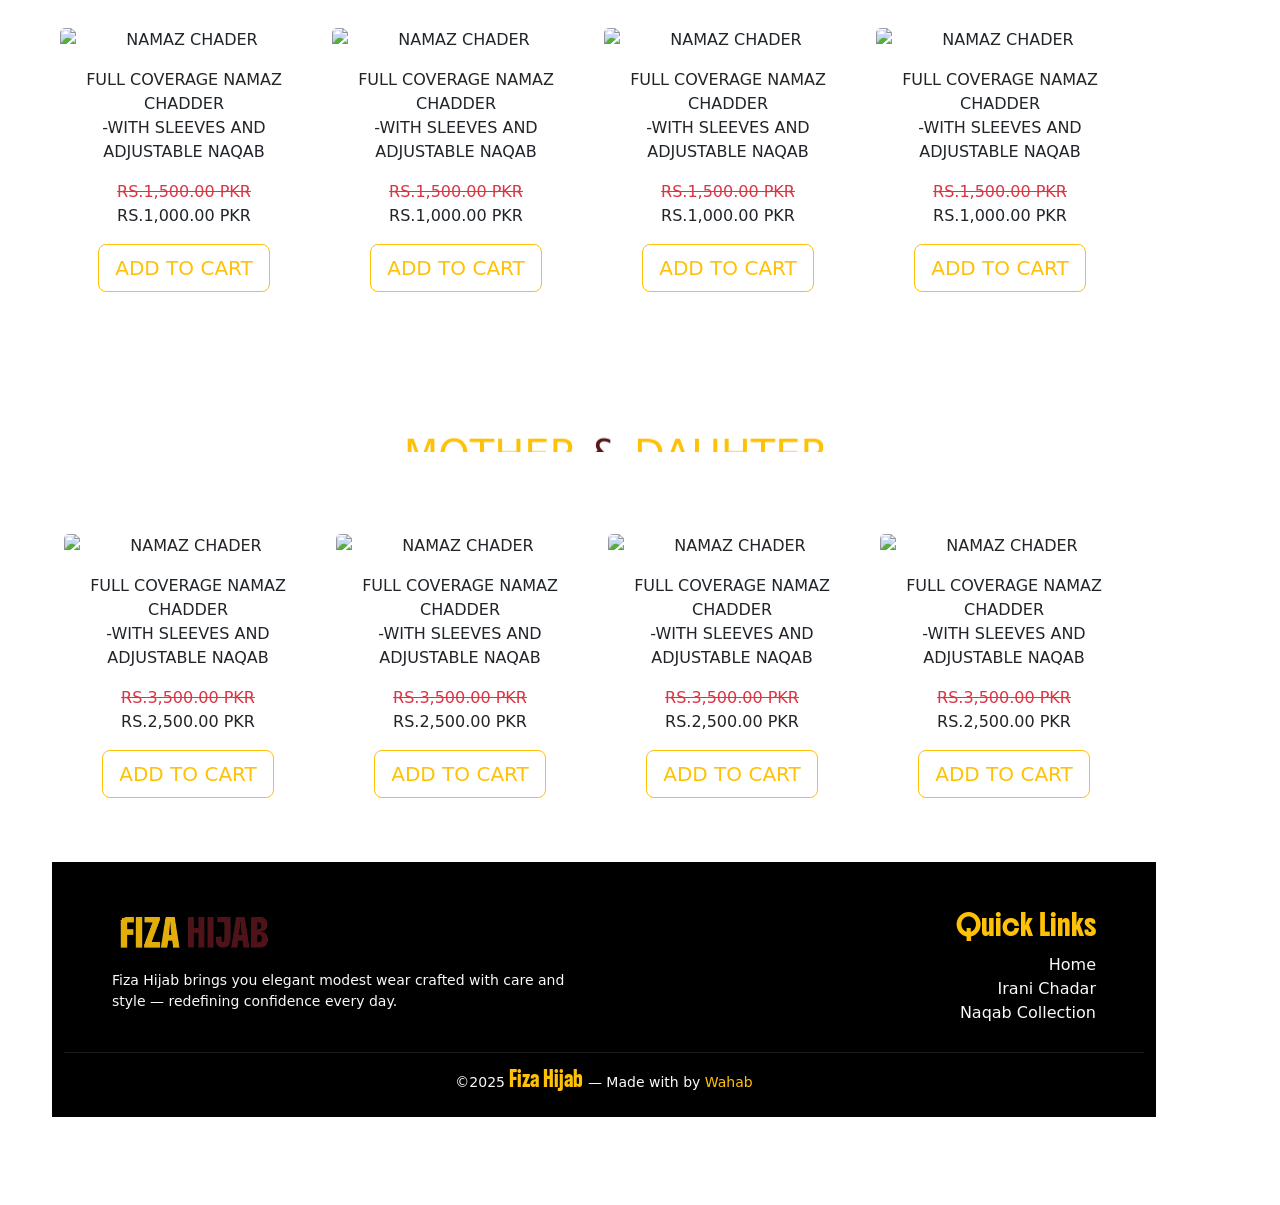
==== commit ee8c239b: "done" ====
--- a/index.html
+++ b/index.html
@@ -1,68 +1,52 @@
 <!doctype html>
 <html lang="en">
-
 <head>
   <meta charset="utf-8">
   <meta name="viewport" content="width=device-width, initial-scale=1">
-  <link rel="preconnect" href="https://fonts.googleapis.com">
-  <link rel="preconnect" href="https://fonts.gstatic.com" crossorigin>
+  <title>FIZA HIJAB</title>
+
+  <!-- Fonts & Icons -->
   <link href="https://fonts.googleapis.com/css2?family=Boldonse&display=swap" rel="stylesheet">
-  <title>FIZA HIJAB</title>
-  <link href="https://cdn.jsdelivr.net/npm/bootstrap@5.3.8/dist/css/bootstrap.min.css" rel="stylesheet"
-    integrity="sha384-sRIl4kxILFvY47J16cr9ZwB07vP4J8+LH7qKQnuqkuIAvNWLzeN8tE5YBujZqJLB" crossorigin="anonymous">
-
-  <link rel="shortcut icon" href="./Screenshot 2025-09-05 185003.png" type="image/x-icon">
-  <link rel="stylesheet" href="https://cdnjs.cloudflare.com/ajax/libs/font-awesome/7.0.1/css/all.min.css"
-    integrity="sha512-2SwdPD6INVrV/lHTZbO2nodKhrnDdJK9/kg2XD1r9uGqPo1cUbujc+IYdlYdEErWNu69gVcYgdxlmVmzTWnetw=="
-    crossorigin="anonymous" referrerpolicy="no-referrer" />
-  <link href="https://cdn.jsdelivr.net/npm/bootstrap@5.3.8/dist/css/bootstrap.min.css" rel="stylesheet"
-    integrity="sha384-sRIl4kxILFvY47J16cr9ZwB07vP4J8+LH7qKQnuqkuIAvNWLzeN8tE5YBujZqJLB" crossorigin="anonymous">
-    <link rel="stylesheet" href="style.css">
+  <link rel="shortcut icon" href="./image/fizahijab.png" type="image/x-icon">
+  <link rel="stylesheet" href="https://cdnjs.cloudflare.com/ajax/libs/font-awesome/7.0.1/css/all.min.css">
+
+  <!-- Bootstrap -->
+  <link href="https://cdn.jsdelivr.net/npm/bootstrap@5.3.8/dist/css/bootstrap.min.css" rel="stylesheet">
+  <link rel="stylesheet" href="style.css">
+  <!-- firebase -->
+  <script src="https://www.gstatic.com/firebasejs/8.3.3/firebase-app.js"></script>
+  <script src="https://www.gstatic.com/firebasejs/8.3.3/firebase-database.js"></script>
 </head>
 
 <body>
-  <!-- ----------------------------------------header start---------------------------------------------------- -->
-  <!-- navber start -->
-  <nav id="nav" class=" backgrondimg navbar bg-body-tertiary p-4 border-bottom shadow p-3 mb-5 bg-body-tertiary rounded fixed-top ">
-
-    <div class="container-fluid row  ">
-      <div class="col-lg-3 col-12 fs-2 ">
-        <a target="_blank" href="https://www.facebook.com/share/19aLzdrDQo/"><i
-            class="fa-brands d-inline-block fa-facebook text-danger-emphasis f-hover"></i></a>
-        <a target="_blank" href="#"><i
-            class="fa-brands d-inline-block fa-instagram text-danger-emphasis f-hover"></i></a>
-        <a target="_blank" href="#"><i class="fa-brands d-inline-block fa-tiktok  text-danger-emphasis f-hover"></i></a>
-        <a target="_blank" href="#"><i
-            class="fa-brands d-inline-block fa-whatsapp  text-danger-emphasis f-hover"></i></a>
-      </div>
-      <span class="navbar-brand text-warning col-12 col-lg-5 ms-auto display-1 fiza-1 fs-2">FIZA <span
-          class="text-danger-emphasis fiza-1">HIJAB</span></span>
-
-      <div class="col-lg-3 col-12  text-decoration-none   ">
-  
-        <a class="text-danger-emphasis f-hover   " href="./niqab/niqab.html"><p class="niqabtext">NIQAP SECTION</p></a>
-        <a class=" text-danger-emphasis f-hover " href="./IRANI CHADER/idani.html"><p class="niqabtext">IRANI CHADER SECTION</p></a>
+  <!-- Navbar -->
+  <nav class="navbar bg-body-tertiary p-4 border-bottom shadow mb-5 fixed-top">
+    <div class="container-fluid row">
+      <div class="col-lg-3 col-12 fs-2">
+        <a href="https://www.facebook.com/fizahijab"><i class="fa-brands fa-facebook  f-hover  text-danger-emphasis"></i></a>
+        <a href="https://www.instagram.com/fiza_hijab/"><i class="fa-brands fa-instagram  f-hover  text-danger-emphasis"></i></a>
+        <a href="https://www.tiktok.com/@fizahijab"><i class="fa-brands fa-tiktok f-hover text-danger-emphasis"></i></a>
+        <a href="https://wa.me/923101179203"><i class="fa-brands fa-whatsapp  f-hover  text-danger-emphasis"></i></a>
+      </div>
+      <span class="navbar-brand text-warning col-12 col-lg-5 ms-auto fs-2">
+        FIZA <span class="text-danger-emphasis">HIJAB</span>
+      </span>
+      <div class="col-lg-3 col-12">
+        <a class="text-danger-emphasis" href="./naqab/naqab.html">NIQAP SECTION</a> |
+        <a class="text-danger-emphasis" href="./irani chader/iranichader.html">IRANI CHADER SECTION</a>
       </div>
     </div>
-
   </nav>
-  
-  <!-- navber end -->
-  
-  <!-- ----------------------------------------header end---------------------------------------------------- -->
-  
-  <!-- ----------------------------------------body start---------------------------------------------------- -->
-  
-  <!-- carousel start -->
-  <div id="carouselExampleSlidesOnly" class="carousel slide" data-bs-ride="carousel">
+
+  <!-- Carousel -->
+  <div id="carouselExampleSlidesOnly" class="carousel slide mt-5 pt-5" data-bs-ride="carousel">
     <div class="carousel-inner">
       <div class="carousel-item active">
-        <img src="./mimg1.png" class="d-block w-100" alt="...">
+        <img src="https://blackcamels.com.pk/cdn/shop/collections/collection_banner-06.jpg?v=1747836025" class="d-block w-100" alt="...">
       </div>
     </div>
   </div>
-  <!-- carousel end -->
-  <div class="h1fast1 text-danger-emphasis   mt-5 ">
+<div class="h1fast1 text-danger-emphasis   mt-5 ">
     <h1>
       <marquee class="text-center"  scrollamount="3" behavior="slide" direction="up"><span class="text-warning">PIRNTED  NAMAZ</span> CHADER
       </marquee>
@@ -79,7 +63,7 @@
     <p class="card-text">FULL COVERAGE NAMAZ CHADDER <br>
     -with Sleeves and Adjustable Naqab</p>
     <p><del class="text-danger">Rs.3,000.00 PKR</del>  Rs.1,500.00 PKR</p>
-    <a href="#" class="btn btn-outline-warning btn-lg ">ADD TO CARD</a>
+    <a href="#" class="btn btn-outline-warning btn-lg ">ADD TO CART</a>
   </div>
 </div>
   <!-- end card -->
@@ -91,7 +75,7 @@
     <p class="card-text">FULL COVERAGE NAMAZ CHADDER <br>
     -with Sleeves and Adjustable Naqab</p>
     <p><del class="text-danger">Rs.3,000.00 PKR</del>  Rs.1,500.00 PKR</p>
-    <a href="#" class="btn btn-outline-warning btn-lg ">ADD TO CARD</a>
+    <a href="#" class="btn btn-outline-warning btn-lg ">ADD TO CART</a>
   </div>
 </div>
   <!-- end card -->
@@ -102,7 +86,7 @@
     <p class="card-text">FULL COVERAGE NAMAZ CHADDER <br>
     -with Sleeves and Adjustable Naqab</p>
     <p><del class="text-danger">Rs.3,000.00 PKR</del>  Rs.1,500.00 PKR</p>
-    <a href="#" class="btn btn-outline-warning btn-lg ">ADD TO CARD</a>
+   <a href="#" class="btn btn-outline-warning btn-lg">ADD TO CART</a>
   </div>
 </div>
   <!-- end card -->
@@ -113,7 +97,7 @@
     <p class="card-text">FULL COVERAGE NAMAZ CHADDER <br>
     -with Sleeves and Adjustable Naqab</p>
     <p><del class="text-danger">Rs.3,000.00 PKR</del>  Rs.1,500.00 PKR</p>
-    <a href="#" class="btn btn-outline-warning btn-lg ">ADD TO CARD</a>
+    <a href="#" class="btn btn-outline-warning btn-lg">ADD TO CART</a>
   </div>
 </div>
   <!-- end card -->
@@ -129,7 +113,7 @@
     <p class="card-text">FULL COVERAGE NAMAZ CHADDER <br>
     -with Sleeves and Adjustable Naqab</p>
     <p><del class="text-danger">Rs.3,000.00 PKR</del>  Rs.1,500.00 PKR</p>
-    <a href="#" class="btn btn-outline-warning btn-lg ">ADD TO CARD</a>
+    <a href="#" class="btn btn-outline-warning btn-lg">ADD TO CART</a>
   </div>
 </div>
   <!-- end card -->
@@ -141,7 +125,7 @@
     <p class="card-text">FULL COVERAGE NAMAZ CHADDER <br>
     -with Sleeves and Adjustable Naqab</p>
     <p><del class="text-danger">Rs.3,000.00 PKR</del>  Rs.1,500.00 PKR</p>
-    <a href="#" class="btn btn-outline-warning btn-lg ">ADD TO CARD</a>
+    <a href="#" class="btn btn-outline-warning btn-lg">ADD TO CART</a>
   </div>
 </div>
   <!-- end card -->
@@ -152,7 +136,7 @@
     <p class="card-text">FULL COVERAGE NAMAZ CHADDER <br>
     -with Sleeves and Adjustable Naqab</p>
     <p><del class="text-danger">Rs.3,000.00 PKR</del>  Rs.1,500.00 PKR</p>
-    <a href="#" class="btn btn-outline-warning btn-lg ">ADD TO CARD</a>
+     <a href="#" class="btn btn-outline-warning btn-lg">ADD TO CART</a>
   </div>
 </div>
   <!-- end card -->
@@ -163,7 +147,7 @@
     <p class="card-text">FULL COVERAGE NAMAZ CHADDER <br>
     -with Sleeves and Adjustable Naqab</p>
     <p><del class="text-danger">Rs.3,000.00 PKR</del>  Rs.1,500.00 PKR</p>
-    <a href="#" class="btn btn-outline-warning btn-lg ">ADD TO CARD</a>
+    <a href="#" class="btn btn-outline-warning btn-lg">ADD TO CART</a>
   </div>
 </div>
   <!-- end card -->
@@ -187,7 +171,7 @@
     <p class="card-text">FULL COVERAGE NAMAZ CHADDER <br>
     -with Sleeves and Adjustable Naqab</p>
     <p><del class="text-danger">Rs.1,500.00 PKR</del>  Rs.1,000.00 PKR</p>
-    <a href="#" class="btn btn-outline-warning btn-lg ">ADD TO CARD</a>
+    <a href="#" class="btn btn-outline-warning btn-lg">ADD TO CART</a>
   </div>
 </div>
   <!-- end card -->
@@ -200,7 +184,7 @@
     <p class="card-text">FULL COVERAGE NAMAZ CHADDER <br>
     -with Sleeves and Adjustable Naqab</p>
     <p><del class="text-danger">Rs.1,500.00 PKR</del>  Rs.1,000.00 PKR</p>
-    <a href="#" class="btn btn-outline-warning btn-lg ">ADD TO CARD</a>
+   <a href="#" class="btn btn-outline-warning btn-lg">ADD TO CART</a>
   </div>
 </div>
   <!-- end card -->
@@ -212,7 +196,7 @@
     <p class="card-text">FULL COVERAGE NAMAZ CHADDER <br>
     -with Sleeves and Adjustable Naqab</p>
     <p><del class="text-danger">Rs.1,500.00 PKR</del>  Rs.1,000.00 PKR</p>
-    <a href="#" class="btn btn-outline-warning btn-lg ">ADD TO CARD</a>
+    <a href="#" class="btn btn-outline-warning btn-lg">ADD TO CART</a>
   </div>
 </div>
   <!-- end card -->
@@ -224,7 +208,7 @@
     <p class="card-text">FULL COVERAGE NAMAZ CHADDER <br>
     -with Sleeves and Adjustable Naqab</p>
     <p><del class="text-danger">Rs.1,500.00 PKR</del>  Rs.1,000.00 PKR</p>
-    <a href="#" class="btn btn-outline-warning btn-lg ">ADD TO CARD</a>
+    <a href="#" class="btn btn-outline-warning btn-lg">ADD TO CART</a>
   </div>
 </div>
   <!-- end card -->
@@ -240,10 +224,10 @@
     <p class="card-text">FULL COVERAGE NAMAZ CHADDER <br>
     -with Sleeves and Adjustable Naqab</p>
     <p><del class="text-danger">Rs.1,500.00 PKR</del>  Rs.1,000.00 PKR</p>
-    <a href="#" class="btn btn-outline-warning btn-lg ">ADD TO CARD</a>
-  </div>
-</div>
-  <!-- end card -->
+    <a href="#" class="btn btn-outline-warning btn-lg ">ADD TO CART</a>
+  </div>
+</div>
+  <!-- end card --T
   
   
   <!-- 6 card  -->
@@ -253,7 +237,7 @@
     <p class="card-text">FULL COVERAGE NAMAZ CHADDER <br>
     -with Sleeves and Adjustable Naqab</p>
     <p><del class="text-danger">Rs.1,500.00 PKR</del>  Rs.1,000.00 PKR</p>
-    <a href="#" class="btn btn-outline-warning btn-lg ">ADD TO CARD</a>
+    <a href="#" class="btn btn-outline-warning btn-lg ">ADD TO CART</a>
   </div>
 </div>
   <!-- end card -->
@@ -265,7 +249,7 @@
     <p class="card-text">FULL COVERAGE NAMAZ CHADDER <br>
     -with Sleeves and Adjustable Naqab</p>
     <p><del class="text-danger">Rs.1,500.00 PKR</del>  Rs.1,000.00 PKR</p>
-    <a href="#" class="btn btn-outline-warning btn-lg ">ADD TO CARD</a>
+    <a href="#" class="btn btn-outline-warning btn-lg ">ADD TO CART</a>
   </div>
 </div>
   <!-- end card -->
@@ -277,7 +261,7 @@
     <p class="card-text">FULL COVERAGE NAMAZ CHADDER <br>
     -with Sleeves and Adjustable Naqab</p>
     <p><del class="text-danger">Rs.1,500.00 PKR</del>  Rs.1,000.00 PKR</p>
-    <a href="#" class="btn btn-outline-warning btn-lg ">ADD TO CARD</a>
+    <a href="#" class="btn btn-outline-warning btn-lg ">ADD TO CART</a>
   </div>
 </div>
   <!-- end card -->
@@ -300,7 +284,7 @@
     <p class="card-text">FULL COVERAGE NAMAZ CHADDER <br>
     -with Sleeves and Adjustable Naqab</p>
     <p><del class="text-danger">Rs.3,500.00 PKR</del>  Rs.2,500.00 PKR</p>
-    <a href="#" class="btn btn-outline-warning btn-lg ">ADD TO CARD</a>
+    <a href="#" class="btn btn-outline-warning btn-lg ">ADD TO CART</a>
   </div>
 </div>
   <!-- end card -->
@@ -311,7 +295,7 @@
     <p class="card-text">FULL COVERAGE NAMAZ CHADDER <br>
     -with Sleeves and Adjustable Naqab</p>
     <p><del class="text-danger">Rs.3,500.00 PKR</del>  Rs.2,500.00 PKR</p>
-    <a href="#" class="btn btn-outline-warning btn-lg ">ADD TO CARD</a>
+    <a href="#" class="btn btn-outline-warning btn-lg ">ADD TO CART</a>
   </div>
 </div>
   <!-- end card -->
@@ -322,7 +306,7 @@
     <p class="card-text">FULL COVERAGE NAMAZ CHADDER <br>
     -with Sleeves and Adjustable Naqab</p>
     <p><del class="text-danger">Rs.3,500.00 PKR</del>  Rs.2,500.00 PKR</p>
-    <a href="#" class="btn btn-outline-warning btn-lg ">ADD TO CARD</a>
+    <a href="#" class="btn btn-outline-warning btn-lg ">ADD TO CART</a>
   </div>
 </div>
   <!-- end card -->
@@ -333,34 +317,51 @@
     <p class="card-text">FULL COVERAGE NAMAZ CHADDER <br>
     -with Sleeves and Adjustable Naqab</p>
     <p><del class="text-danger">Rs.3,500.00 PKR</del>  Rs.2,500.00 PKR</p>
-    <a href="#" class="btn btn-outline-warning btn-lg ">ADD TO CARD</a>
+    <a href="#" class="btn btn-outline-warning btn-lg ">ADD TO CART</a>
     </div>
 </div>
   <!-- end card -->
 
-  <!-- ----------------------------------------body end  ---------------------------------------------------- -->
-  <!-- ----------------------------------------footer start  ---------------------------------------------------- -->
-  <div class="footermin container-fluid mt-5">
-    <div class="imgdiv"><img src="./fizahijab-removebg-preview.png" alt="">
-    <p class="p-2">EMAIL ADDRESS</p><p class="p-2">FizaHijab@mail.com</p>
-  </div>
-  </div>
-  
-  <!-- footer last start -->
-<div id="footer" class="container-fluid bg-black text-light lcolor">
-    <p class="lead">Copyright ©2025 All rights reserved | This template is made with <i class="fa-solid fa-heart"></i> <span class="light">by Colorlib.com</span></p>
-</div>
-<!-- footer last end -->
-  
-  
-  <script src="app.js"></script>
-  <script src="https://cdn.jsdelivr.net/npm/bootstrap@5.3.8/dist/js/bootstrap.bundle.min.js"
-    integrity="sha384-FKyoEForCGlyvwx9Hj09JcYn3nv7wiPVlz7YYwJrWVcXK/BmnVDxM+D2scQbITxI"
-    crossorigin="anonymous"></script>
-  <script src="https://cdn.jsdelivr.net/npm/bootstrap@5.3.8/dist/js/bootstrap.bundle.min.js"
-    integrity="sha384-FKyoEForCGlyvwx9Hj09JcYn3nv7wiPVlz7YYwJrWVcXK/BmnVDxM+D2scQbITxI"
-    crossorigin="anonymous"></script>
-
+
+ <!-- ---------------------------------------- Footer Start ---------------------------------------------------- -->
+<footer class="footer bg-black text-light mt-5 pt-5 pb-3 w-100">
+  <div class="container-fluid px-5">
+    <div class="row gy-4 align-items-center">
+
+      <!-- Logo & About -->
+      <div class="col-md-6 text-center text-md-start">
+        <img src="./image/fizahijab-removebg-preview.png" alt="Fiza Hijab Logo" class="img-fluid mb-3" style="max-width:160px;">
+        <p class="small">Fiza Hijab brings you elegant modest wear crafted with care and style — redefining confidence every day.</p>
+      </div>
+
+      <!-- Quick Links -->
+      <div class="col-md-6 text-center text-md-end">
+        <h5 class="text-warning mb-3 fiza-1">Quick Links</h5>
+        <ul class="list-unstyled mb-0">
+          <li><a href="index.html" class="text-light anchor1 f-hover text-decoration-none">Home</a></li>
+          <li><a href="./irani chader/iranichader.html" class="text-light anchor1 f-hover text-decoration-none">Irani Chadar</a></li>
+          <li><a href="./naqab/naqab.html" class="text-light anchor1 f-hover text-decoration-none">Naqab Collection</a></li>
+        </ul>
+      </div>
+
+    </div>
+  </div>
+
+  <hr class="border-secondary mt-4 mb-3 w-100">
+
+  <div class="text-center pb-2">
+    <p class="mb-0 small">
+      ©2025 <span class="text-warning fiza-1">Fiza Hijab</span> — Made with 
+      <i class="fa-solid fa-heart text-danger"></i> by <span class="text-warning">Wahab</span>
+    </p>
+  </div>
+</footer>
+<!-- ---------------------------------------- Footer End ---------------------------------------------------- -->
+
+<!-- SweetAlert -->
+<script src="https://cdn.jsdelivr.net/npm/sweetalert2@11"></script>
+ <script src="app.js"></script>
+  <!-- Bootstrap JS -->
+  <script src="https://cdn.jsdelivr.net/npm/bootstrap@5.3.8/dist/js/bootstrap.bundle.min.js"></script>
 </body>
-
-</html>+</html>
--- a/style.css
+++ b/style.css
@@ -1,42 +1,57 @@
-.fiza-1{
-    font-family: "Boldonse", system-ui;
+.fiza-1 {
+  font-family: "Boldonse", system-ui;
   font-weight: 400;
   font-style: normal;
 }
-.fiza-2{
-     font-family: "Story Script", sans-serif;
+.fiza-2 {
+  font-family: "Story Script", sans-serif;
   font-weight: 400;
   font-style: normal;
 }
-.f-hover:hover{
+.f-hover:hover {
   color: rgb(241, 174, 18) !important;
 }
 
-.fn-1{
-   transform: scale(); 
-    /* transition: transform 0.5s ease-in-out; */
+.fn-1 {
+  transition: transform 0.4s ease-in-out;
 }
 .fn-1:hover {
-  transform: scale(1.1)
-  /* border:2px solid black; */
+  transform: scale(1.1);
 }
-.anchor1{
+
+.anchor1 {
   color: black;
 }
-.anchor1:hover{
+.anchor1:hover {
   color: rgb(241, 174, 18) !important;
 }
-.backgrondimg{
-background-image: url("./360_F_658213577_ayMyHpd9K2on301GWB0DzeOyxWM0XLiX-removebg-preview.png");
+
+.backgroundimg {
+  background-image: url("./360_F_658213577_ayMyHpd9K2on301GWB0DzeOyxWM0XLiX-removebg-preview.png");
   background-repeat: no-repeat;
-  background-size:250px;
+  background-size: 250px;
   background-attachment: fixed;
 }
-.niqabtext{
+
+.niqabtext {
   font-size: 20px;
 }
-.footermin{
-  color: white;
-  background-color: black;
-  width: 100%; 
-}+.footer {
+  background-color: #000;
+  color: #f8f9fa;
+  width: 100%;
+}
+
+.footer a:hover {
+  color: rgb(241, 174, 18) !important;
+}
+
+.footer img {
+  filter: brightness(90%);
+}
+
+.footer hr {
+  border-color: rgba(255, 255, 255, 0.2);
+}
+
+
